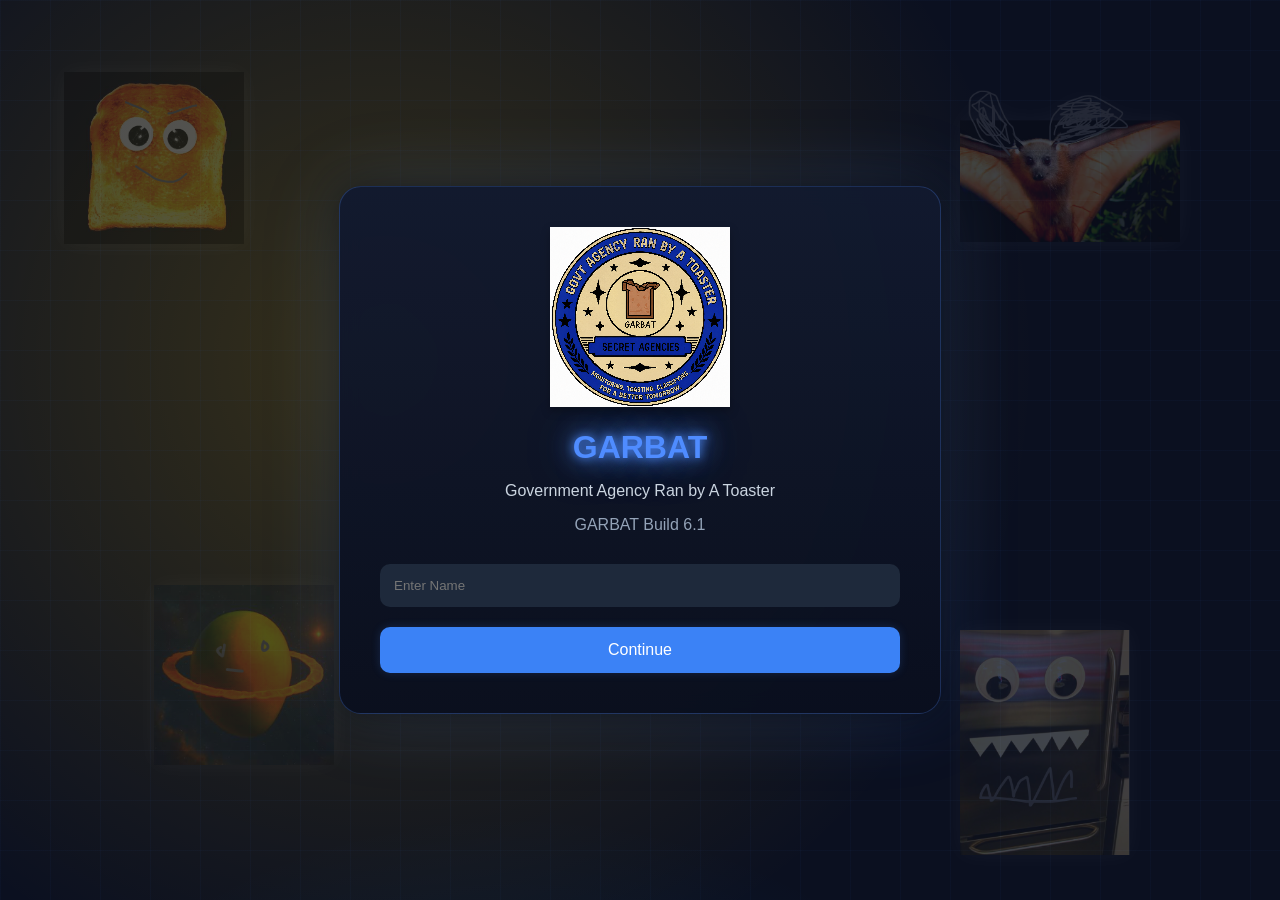
==== index.html @ 2e069202 "Update index.html" ====
<!DOCTYPE html>
<html lang="en">

<head>

<meta charset="UTF-8">

<meta name="viewport"
content="width=device-width, initial-scale=1.0">

<title>GARBAT</title>

<link
rel="icon"
href="GARBAT.png">

<link rel="stylesheet"
href="style.css">

</head>

<body>
    
<audio id="bgm" loop>
    <source src="garbat_theme.mp3" type="audio/mpeg">
</audio>
<!-- CONTROL FRUIT DOMAIN -->

<div class="floating-species">

    <img
    src="bred.png"
    class="species bred"
    alt="BRED">

    <img
    src="Quantum Mango.png"
    class="species mango"
    alt="Quantum Mango">

    <img
    src="earbat.png"
    class="species bat"
    alt="Earbat">

    <img
    src="Refrigerator.png"
    class="species fridge"
    alt="Refrigerator">

</div>

<!-- MAIN CONTENT -->

<div class="container">

    <div class="card">
<img
src="GARBAT.png"
class="logo">
        <h1>GARBAT</h1>

    <p class="subtitle">
    Government Agency Ran by A Toaster
</p>

  <p class="version">
    GARBAT Build 6.1
</p>

 <input
type="text"
placeholder="Enter Name"
onkeydown="
if(event.key==='Enter'){
continueAssessment();
}
">

        <button
        onclick="continueAssessment()">

            Continue

        </button>

    </div>

</div>

<script src="https://html2canvas.hertzen.com/dist/html2canvas.min.js"></script>

<script src="script.js"></script>

</body>

</html>
---- style.css ----
body{

    margin:0;

    min-height:100vh;

    overflow:hidden;

    font-family:Arial,sans-serif;

    color:white;

    background:

    radial-gradient(
    circle at 15% 20%,
    rgba(255,200,0,0.12),
    transparent 25%
    ),

    radial-gradient(
    circle at 80% 15%,
    rgba(180,0,255,0.12),
    transparent 25%
    ),

    radial-gradient(
    circle at 20% 80%,
    rgba(0,150,255,0.12),
    transparent 25%
    ),

    radial-gradient(
    circle at 80% 80%,
    rgba(0,255,255,0.12),
    transparent 25%
    ),

    #0b1020;
}

/* FLOATING SPECIES */

.floating-species{

    position:fixed;

    inset:0;

    overflow:hidden;

    pointer-events:none;

    z-index:1;

}

.species{

    position:absolute;

    opacity:0.14;

    user-select:none;

}

/* BRED */

.bred{

    width:180px;

    top:8%;

    left:5%;

    animation:
    floatBread 32s infinite ease-in-out;

}

/* MANGO */

.mango{

    width:180px;

    top:65%;

    left:12%;

    animation:
    floatMango 38s infinite ease-in-out;

}

/* EARBAT */

.bat{

    width:220px;

    top:10%;

    left:75%;

    animation:
    floatBat 42s infinite ease-in-out;

}

/* FRIDGE */

.fridge{

    width:170px;

    top:70%;

    left:75%;

    animation:
    floatFridge 36s infinite ease-in-out;

}

/* ANIMATIONS */

@keyframes floatBread{

    0%{
        transform:
        translate(0px,0px)
        rotate(0deg);
    }

    25%{
        transform:
        translate(80px,-50px)
        rotate(6deg);
    }

    50%{
        transform:
        translate(-60px,50px)
        rotate(-5deg);
    }

    75%{
        transform:
        translate(50px,90px)
        rotate(4deg);
    }

    100%{
        transform:
        translate(0px,0px)
        rotate(0deg);
    }

}

@keyframes floatMango{

    0%{
        transform:
        translate(0px,0px)
        rotate(0deg);
    }

    25%{
        transform:
        translate(-90px,-60px)
        rotate(-8deg);
    }

    50%{
        transform:
        translate(100px,40px)
        rotate(7deg);
    }

    75%{
        transform:
        translate(-40px,80px)
        rotate(-5deg);
    }

    100%{
        transform:
        translate(0px,0px)
        rotate(0deg);
    }

}

@keyframes floatBat{

    0%{
        transform:
        translate(0px,0px);
    }

    25%{
        transform:
        translate(-120px,40px);
    }

    50%{
        transform:
        translate(50px,100px);
    }

    75%{
        transform:
        translate(-80px,-60px);
    }

    100%{
        transform:
        translate(0px,0px);
    }

}

@keyframes floatFridge{

    0%{
        transform:
        translate(0px,0px)
        rotate(0deg);
    }

    25%{
        transform:
        translate(60px,-100px)
        rotate(3deg);
    }

    50%{
        transform:
        translate(-80px,50px)
        rotate(-3deg);
    }

    75%{
        transform:
        translate(90px,40px)
        rotate(4deg);
    }

    100%{
        transform:
        translate(0px,0px)
        rotate(0deg);
    }

}

/* MAIN CARD */

.container{

    position:relative;

    z-index:10;

    display:flex;

    justify-content:center;

    align-items:center;

    min-height:100vh;

}

.card{

    background:
    rgba(18,26,47,0.92);

    width:520px;

    padding:40px;

    border-radius:22px;

    backdrop-filter:blur(8px);

    box-shadow:

    0 0 30px rgba(0,0,0,0.4),

    0 0 60px rgba(79,140,255,0.12);

}

h1{

    text-align:center;

    color:#4f8cff;

    margin-bottom:10px;

}

.subtitle{

    text-align:center;

    color:#cbd5e1;

}

.version{

    text-align:center;

    color:#94a3b8;

    margin-bottom:30px;

}

input{

    width:100%;

    padding:14px;

    border:none;

    border-radius:10px;

    background:#1e293b;

    color:white;

    margin-bottom:20px;

    box-sizing:border-box;

}

button{

    width:100%;

    padding:14px;

    border:none;

    border-radius:10px;

    background:#3b82f6;

    color:white;

    cursor:pointer;

    font-size:16px;

    transition:0.25s;

}

button:hover{

    background:#2563eb;

    transform:scale(1.02);

}

.progress-bar{

    width:100%;

    height:12px;

    background:#1e293b;

    border-radius:20px;

}

.progress-fill{

    height:100%;

    background:#3b82f6;

    border-radius:20px;

    transition:0.4s;

}
/* =========================
   GARBAT CONTROL FRUIT DOMAIN
   ========================= */

body{

    background:
    radial-gradient(
    circle at 15% 20%,
    rgba(255,200,0,0.18),
    transparent 25%
    ),

    radial-gradient(
    circle at 80% 15%,
    rgba(180,0,255,0.18),
    transparent 25%
    ),

    radial-gradient(
    circle at 20% 80%,
    rgba(0,150,255,0.18),
    transparent 25%
    ),

    radial-gradient(
    circle at 80% 80%,
    rgba(0,255,255,0.18),
    transparent 25%
    ),

    #0b1020;

    background-size:200% 200%;

    animation:
    domainShift 25s ease infinite;
}

/* MOVING DOMAIN */

@keyframes domainShift{

    0%{
        background-position:
        0% 50%;
    }

    50%{
        background-position:
        100% 50%;
    }

    100%{
        background-position:
        0% 50%;
    }

}

/* GARBAT GRID */

body::before{

    content:"";

    position:fixed;

    inset:0;

    background-image:

    linear-gradient(
    rgba(79,140,255,.03) 1px,
    transparent 1px
    ),

    linear-gradient(
    90deg,
    rgba(79,140,255,.03) 1px,
    transparent 1px
    );

    background-size:
    50px 50px;

    pointer-events:none;

    z-index:0;
}

/* FLOATING SPECIES GLOW */

.species{

    opacity:0.22;

    filter:
    drop-shadow(
    0 0 12px
    rgba(255,255,255,.18)
    );

}

/* GARBAT CARD */

.card{

    background:

    linear-gradient(
    180deg,
    rgba(18,26,47,.96),
    rgba(10,15,30,.96)
    );

    border:1px solid
    rgba(79,140,255,.25);

    backdrop-filter:
    blur(10px);

    box-shadow:

    0 0 30px
    rgba(0,0,0,.4),

    0 0 80px
    rgba(79,140,255,.18);

    max-height:85vh;

    overflow-y:auto;
}

/* GARBAT TITLE */

h1{

    text-shadow:

    0 0 10px #4f8cff,

    0 0 25px #4f8cff,

    0 0 45px
    rgba(79,140,255,.5);

}

/* BUTTONS */

button{

    box-shadow:

    0 0 10px
    rgba(59,130,246,.2);

}

button:hover{

    box-shadow:

    0 0 18px
    rgba(59,130,246,.45);

}

/* PROGRESS BAR */

.progress-fill{

    box-shadow:

    0 0 15px
    rgba(59,130,246,.7);

}

/* SCROLLBAR */

.card::-webkit-scrollbar{

    width:8px;

}

.card::-webkit-scrollbar-track{

    background:#0b1020;

}

.card::-webkit-scrollbar-thumb{

    background:#4f8cff;

    border-radius:20px;

}
.certificate{

    position:relative;

    background:white;

    color:black;

    padding:40px;

    border:8px solid #caa95c;

    border-radius:12px;

}

.cert-header{

    text-align:center;

}

.cert-species{

    width:180px;

    display:block;

    margin:auto;

}

.cert-rank{

    text-align:center;

    color:#204080;

}

.cert-text{

    text-align:center;

    line-height:1.6;

}

.stats{

    display:grid;

    grid-template-columns:1fr 1fr;

    gap:10px;

    margin-top:20px;

}

.cert-footer{

    display:flex;

    justify-content:space-between;

}
.signature{

    margin-top:10px;

    text-align:center;

}

.stamp{

    position:absolute;

    right:15px;

    bottom:15px;

    border:4px solid red;

    color:red;

    padding:6px 10px;

    font-weight:bold;

    transform:rotate(-15deg);

    font-size:18px;

    background:white;

}
.autograph{

    width:220px;

    display:block;

    margin:15px auto;

    opacity:0.95;

}
.logo{

width:180px;

display:block;

margin:auto;

margin-bottom:12px;

image-rendering:pixelated;

filter:
drop-shadow(
0 4px 4px
rgba(0,0,0,0.25)
);

}
.danger-cert{
background:#2a0000;
border:6px solid red;
box-shadow:0 0 30px red;
color:white;
}

.danger-cert .cert-header{
color:#ff4444;
}

.danger-cert .stamp{
background:red;
color:white;
transform:rotate(-10deg);
}
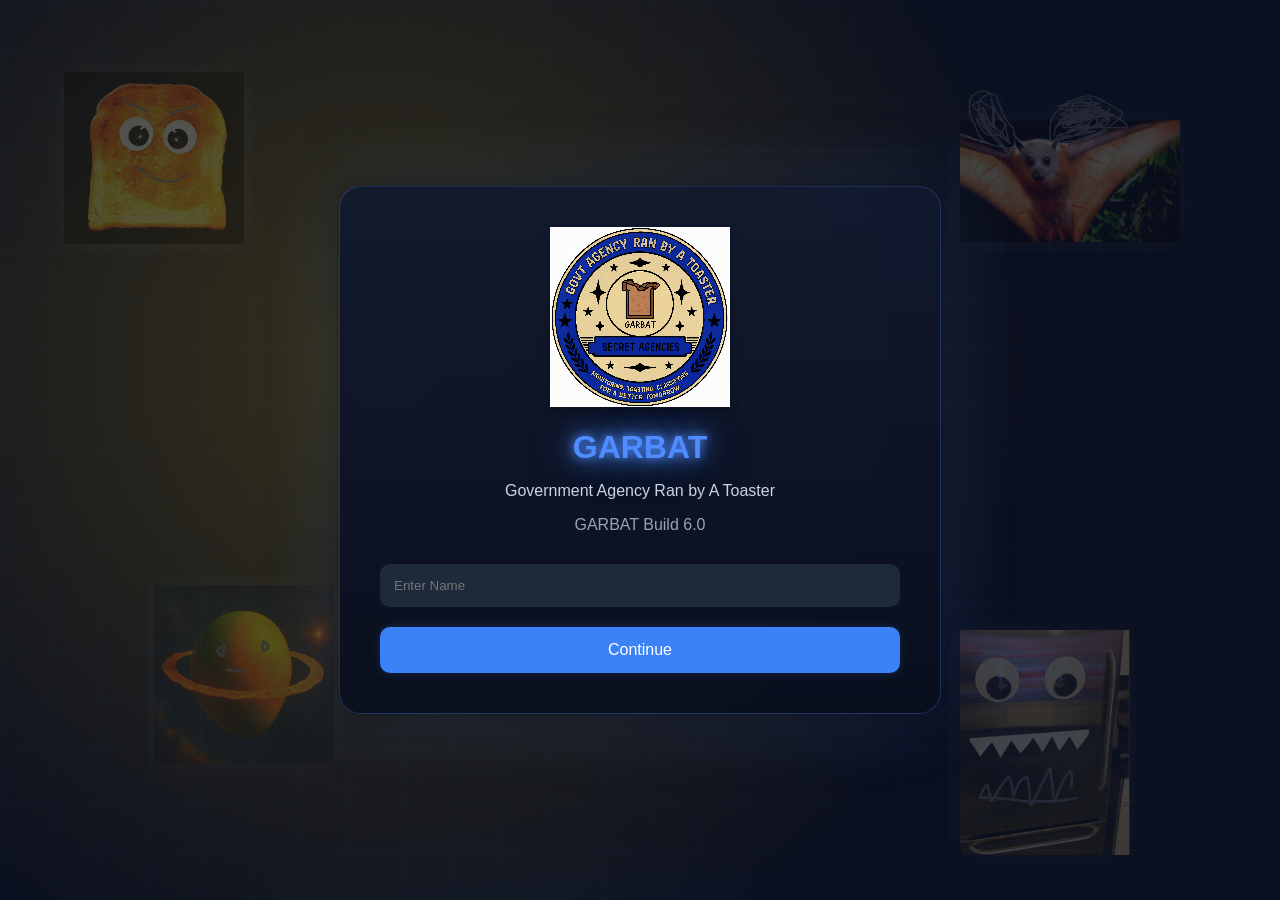
==== commit 282833e8: "Update index.html" ====
--- a/index.html
+++ b/index.html
@@ -65,7 +65,7 @@
 </p>
 
   <p class="version">
-    GARBAT Build 6.1
+    GARBAT Build 6.0
 </p>
 
  <input
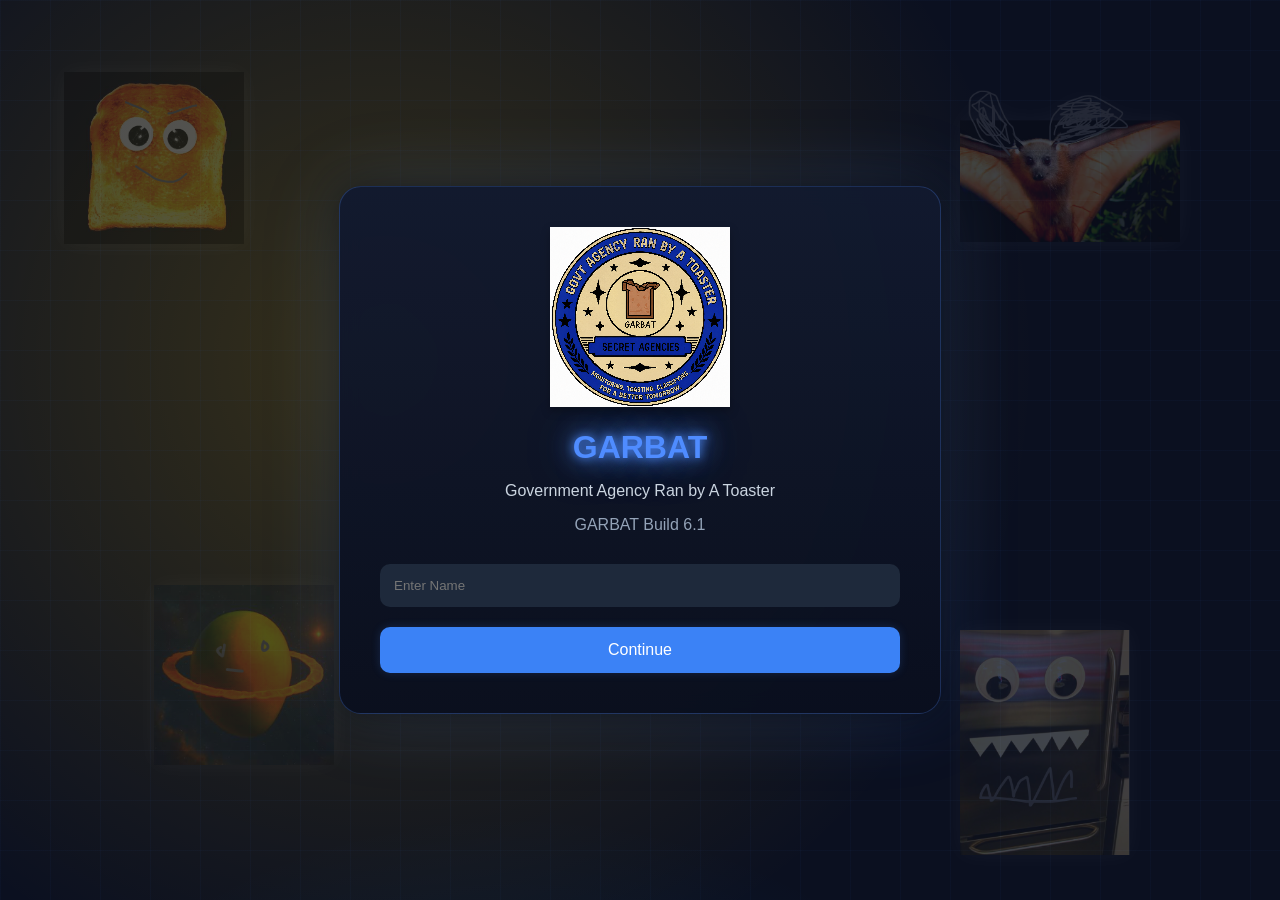
==== commit 5c2141ea: "Update index.html" ====
--- a/index.html
+++ b/index.html
@@ -65,7 +65,7 @@
 </p>
 
   <p class="version">
-    GARBAT Build 6.0
+    GARBAT Build 6.1
 </p>
 
  <input
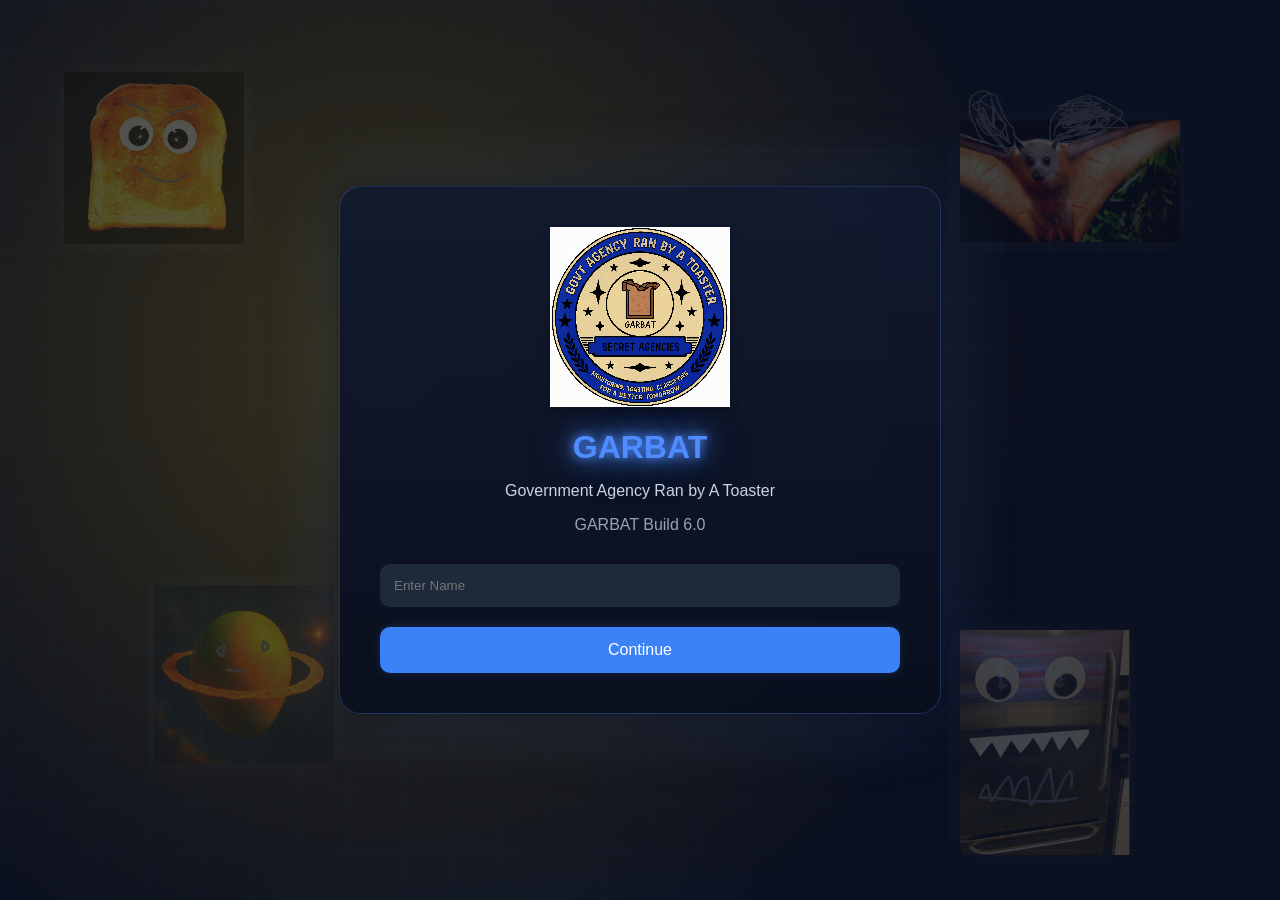
==== commit 7f429c6c: "Update index.html" ====
--- a/index.html
+++ b/index.html
@@ -65,7 +65,7 @@
 </p>
 
   <p class="version">
-    GARBAT Build 6.1
+    GARBAT Build 6.0
 </p>
 
  <input
--- a/style.css
+++ b/style.css
@@ -678,25 +678,28 @@
 
 .stamp{
 
-    position:absolute;
-
-    right:15px;
-
-    bottom:15px;
-
-    border:4px solid red;
-
-    color:red;
-
-    padding:6px 10px;
-
-    font-weight:bold;
-
-    transform:rotate(-15deg);
-
-    font-size:18px;
-
-    background:white;
+position:absolute;
+
+right:15px;
+
+bottom:15px;
+
+border:4px solid red;
+
+color:red;
+
+padding:8px 12px;
+
+font-weight:bold;
+
+transform:rotate(-15deg);
+
+font-size:18px;
+
+background:white;
+
+box-shadow:
+0 0 15px rgba(255,0,0,.25);
 
 }
 .autograph{
@@ -745,3 +748,260 @@
 color:white;
 transform:rotate(-10deg);
 }
+.report-box{
+
+background:
+rgba(10,15,30,.95);
+
+border:
+1px solid rgba(79,140,255,.25);
+
+border-radius:15px;
+
+box-shadow:
+0 0 25px rgba(79,140,255,.15);
+
+text-align:left;
+
+padding:25px;
+
+max-width:700px;
+
+margin:auto;
+
+animation:
+reportFade 0.4s ease;
+
+}
+.report-box h1{
+
+text-align:center;
+
+margin-bottom:5px;
+
+text-shadow:
+
+0 0 10px #4f8cff,
+
+0 0 20px rgba(79,140,255,.4);
+
+}
+
+.report-box h2{
+
+text-align:center;
+
+margin-bottom:20px;
+
+color:#4f8cff;
+
+letter-spacing:1px;
+
+}
+
+.report-box h3{
+
+margin-top:15px;
+
+margin-bottom:10px;
+
+color:#ffcc66;
+
+border-bottom:
+
+1px solid rgba(255,204,102,.3);
+
+padding-bottom:5px;
+
+}
+
+.report-box ul{
+
+padding-left:0;
+
+list-style:none;
+
+}
+.report-box li{
+
+background:
+
+rgba(255,255,255,.05);
+
+border-left:
+
+4px solid #4f8cff;
+
+padding:12px;
+
+margin-bottom:10px;
+
+border-radius:8px;
+
+}
+.report-box hr{
+
+margin:18px 0;
+
+opacity:0.3;
+
+border:none;
+
+height:1px;
+
+background:
+
+rgba(255,255,255,.2);
+
+}
+@keyframes reportFade{
+
+from{
+
+opacity:0;
+
+transform:
+translateY(10px);
+
+}
+
+to{
+
+opacity:1;
+
+transform:
+translateY(0);
+
+}
+
+}
+.threat-low{
+
+color:#4ade80;
+
+font-weight:bold;
+
+}
+
+.threat-moderate{
+
+color:#facc15;
+
+font-weight:bold;
+
+}
+
+.threat-high{
+
+color:#fb923c;
+
+font-weight:bold;
+
+}
+
+.threat-severe{
+
+color:#ef4444;
+
+font-weight:bold;
+
+text-shadow:
+0 0 10px rgba(239,68,68,.5);
+
+}
+
+.threat-critical{
+
+color:#ff0000;
+
+font-weight:bold;
+
+text-shadow:
+0 0 15px rgba(255,0,0,.8);
+
+}
+
+.threat-unknown{
+
+color:#c084fc;
+
+font-weight:bold;
+
+text-shadow:
+0 0 10px rgba(192,132,252,.6);
+
+}
+.certificate{
+
+transition:
+0.3s ease;
+
+}
+
+.certificate:hover{
+
+transform:
+translateY(-3px);
+
+box-shadow:
+
+0 0 20px rgba(0,0,0,.25),
+
+0 0 35px rgba(79,140,255,.15);
+
+}
+.secret-classification{
+
+text-align:center;
+
+font-size:22px;
+
+font-weight:bold;
+
+color:#ff4444;
+
+padding:20px;
+
+border:
+
+2px dashed red;
+
+border-radius:12px;
+
+margin:20px 0;
+
+animation:
+classifiedPulse 2s infinite;
+
+}
+@keyframes classifiedPulse{
+
+0%{
+
+opacity:0.7;
+
+}
+
+50%{
+
+opacity:1;
+
+}
+
+100%{
+
+opacity:0.7;
+
+}
+
+}
+button:hover{
+
+background:#2563eb;
+
+transform:scale(1.02);
+
+box-shadow:
+0 0 18px rgba(59,130,246,.45);
+
+}
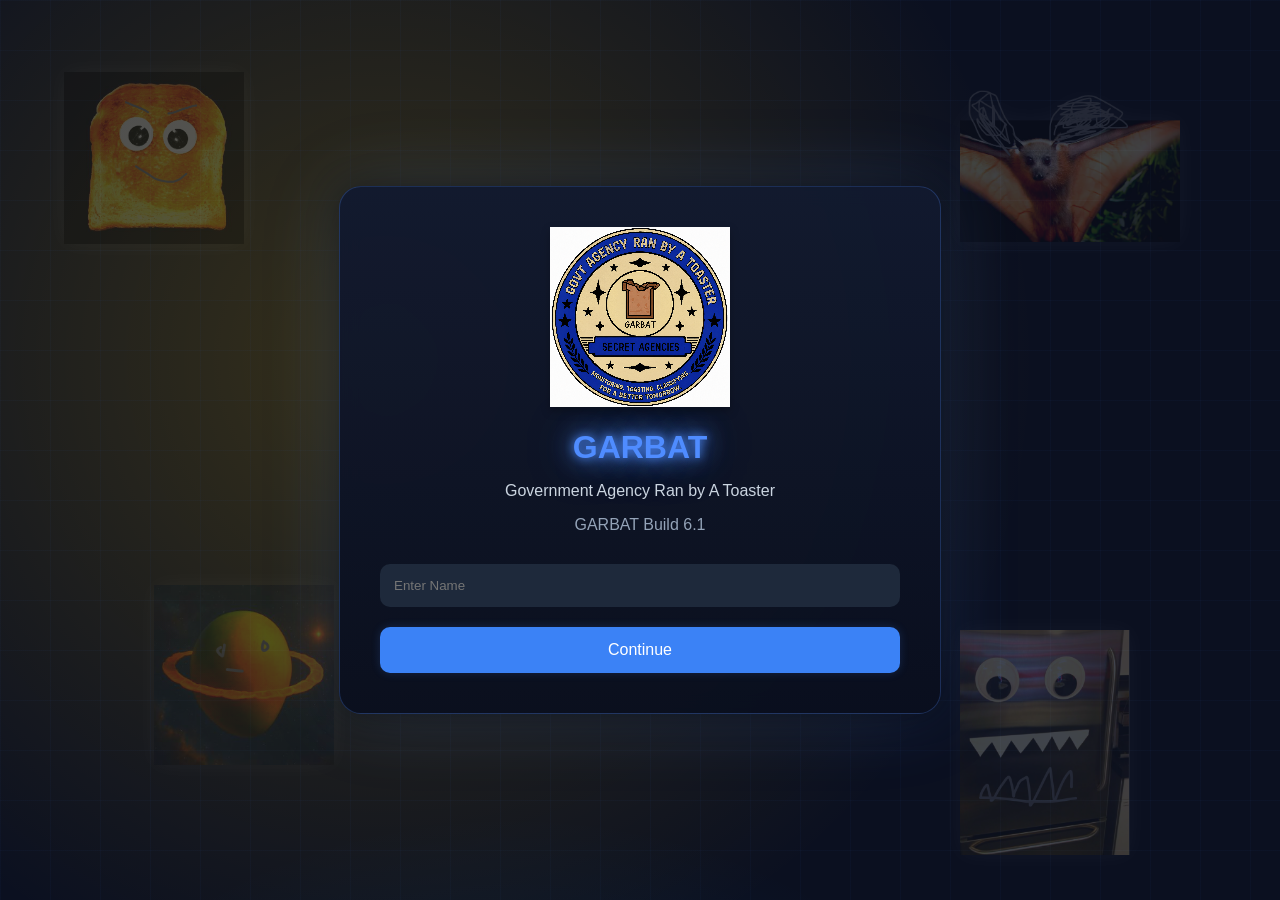
==== commit 608d87c4: "Update index.html" ====
--- a/index.html
+++ b/index.html
@@ -65,7 +65,7 @@
 </p>
 
   <p class="version">
-    GARBAT Build 6.0
+    GARBAT Build 6.1
 </p>
 
  <input
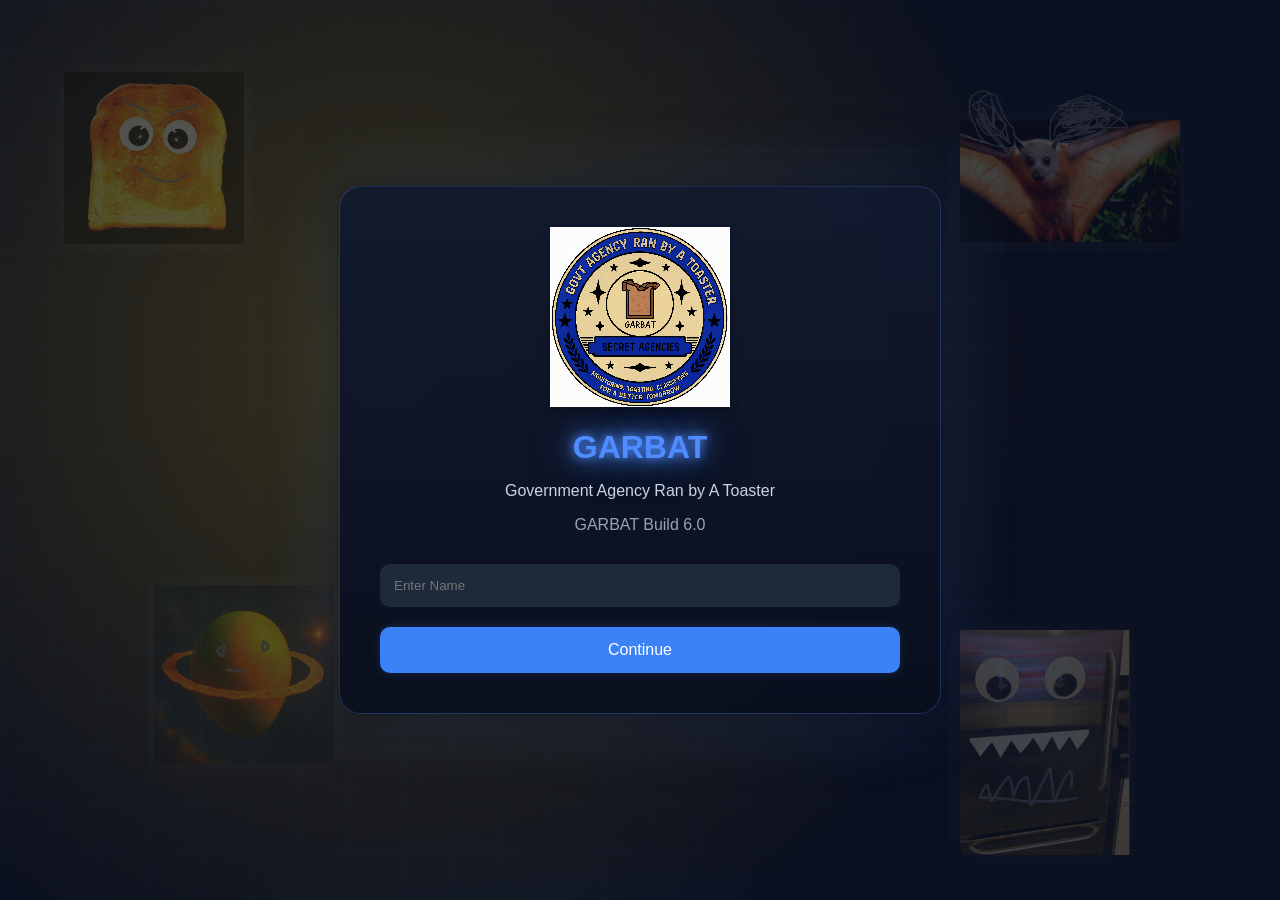
==== commit fd6bdcd5: "Update index.html" ====
--- a/index.html
+++ b/index.html
@@ -65,7 +65,7 @@
 </p>
 
   <p class="version">
-    GARBAT Build 6.1
+    GARBAT Build 6.0
 </p>
 
  <input
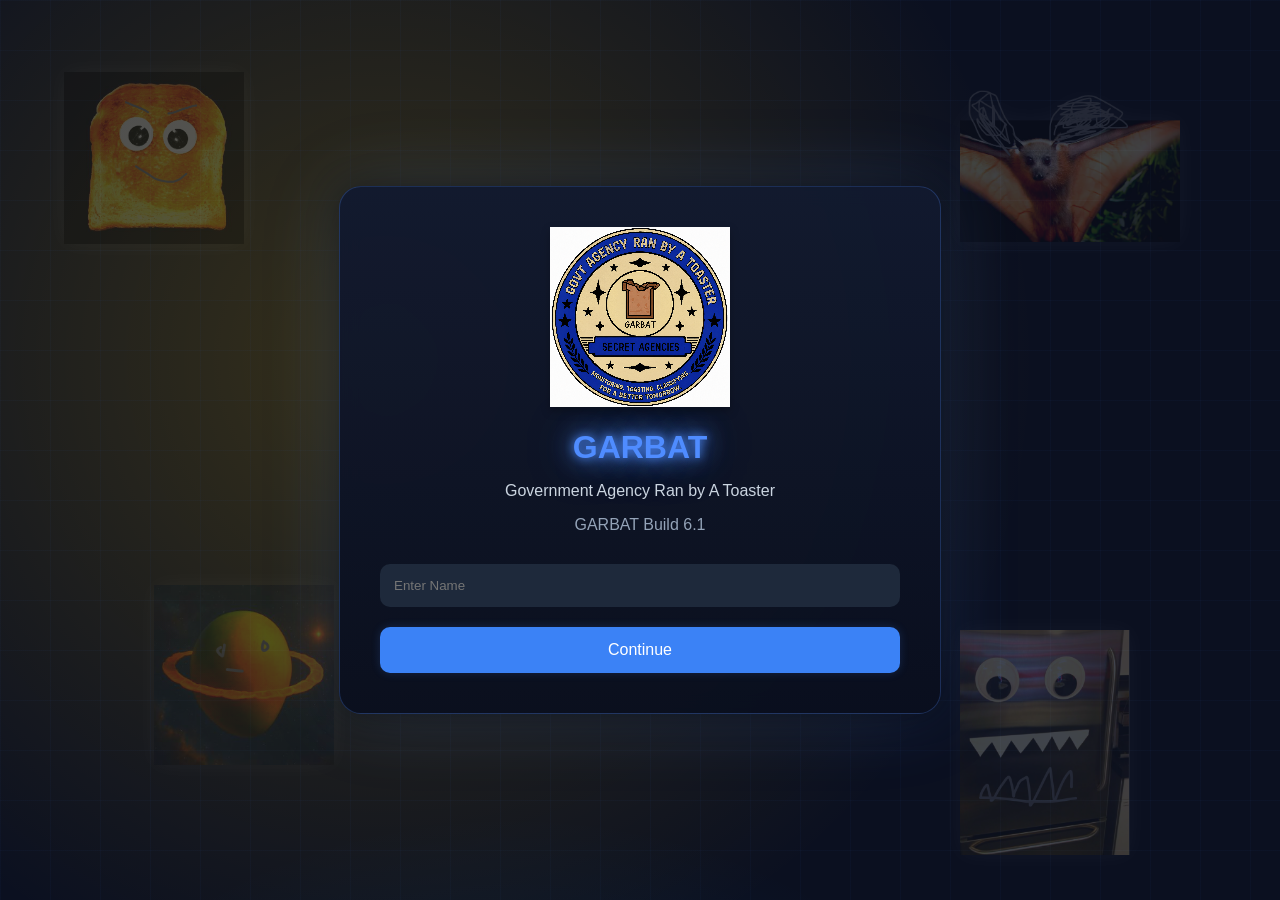
==== commit e34ad164: "Update index.html" ====
--- a/index.html
+++ b/index.html
@@ -65,7 +65,7 @@
 </p>
 
   <p class="version">
-    GARBAT Build 6.0
+    GARBAT Build 6.1
 </p>
 
  <input
--- a/style.css
+++ b/style.css
@@ -748,31 +748,33 @@
 color:white;
 transform:rotate(-10deg);
 }
+
 .report-box{
 
-background:
-rgba(10,15,30,.95);
-
-border:
-1px solid rgba(79,140,255,.25);
-
-border-radius:15px;
-
-box-shadow:
-0 0 25px rgba(79,140,255,.15);
+background:white;
+
+color:black;
+
+padding:40px;
+
+border:8px solid #caa95c;
+
+border-radius:12px;
+
+max-width:700px;
+
+margin:auto;
 
 text-align:left;
-
-padding:25px;
-
-max-width:700px;
-
-margin:auto;
 
 animation:
 reportFade 0.4s ease;
 
-}
+box-shadow:none;
+
+}
+
+
 .report-box h1{
 
 text-align:center;
@@ -793,11 +795,17 @@
 
 margin-bottom:20px;
 
-color:#4f8cff;
+color:#204080;
 
 letter-spacing:1px;
 
 }
+.report-box p,
+.report-box li{
+
+color:black;
+
+}
 
 .report-box h3{
 
@@ -805,11 +813,11 @@
 
 margin-bottom:10px;
 
-color:#ffcc66;
+color:#996600;
 
 border-bottom:
 
-1px solid rgba(255,204,102,.3);
+1px solid #d0d0d0;
 
 padding-bottom:5px;
 
@@ -824,9 +832,7 @@
 }
 .report-box li{
 
-background:
-
-rgba(255,255,255,.05);
+background:#f5f5f5;
 
 border-left:
 
@@ -838,20 +844,20 @@
 
 border-radius:8px;
 
+color:black;
+
 }
 .report-box hr{
 
 margin:18px 0;
 
-opacity:0.3;
-
 border:none;
 
 height:1px;
 
-background:
-
-rgba(255,255,255,.2);
+background:#999;
+
+opacity:1;
 
 }
 @keyframes reportFade{
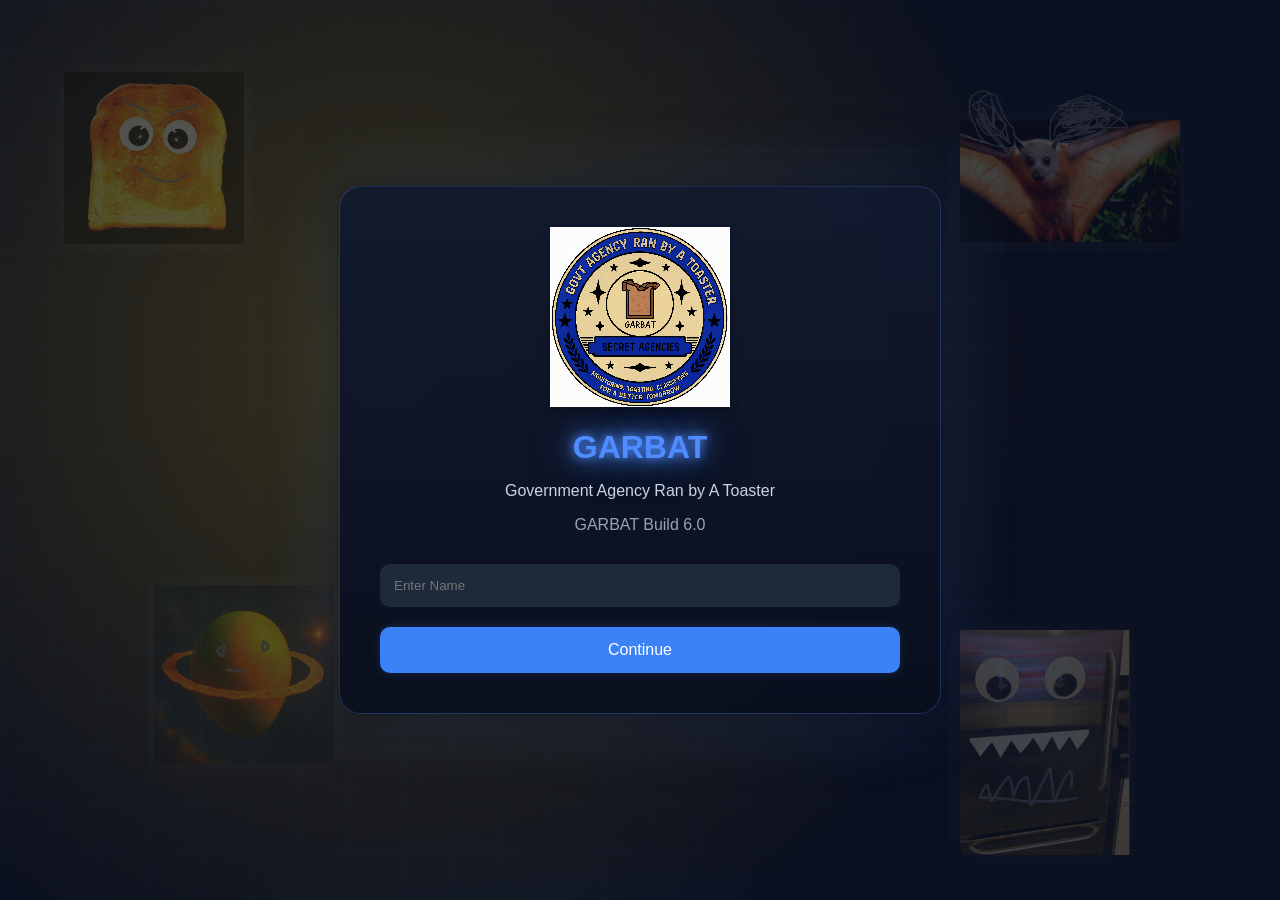
==== commit 0679f782: "Update index.html" ====
--- a/index.html
+++ b/index.html
@@ -65,7 +65,7 @@
 </p>
 
   <p class="version">
-    GARBAT Build 6.1
+    GARBAT Build 6.0
 </p>
 
  <input
